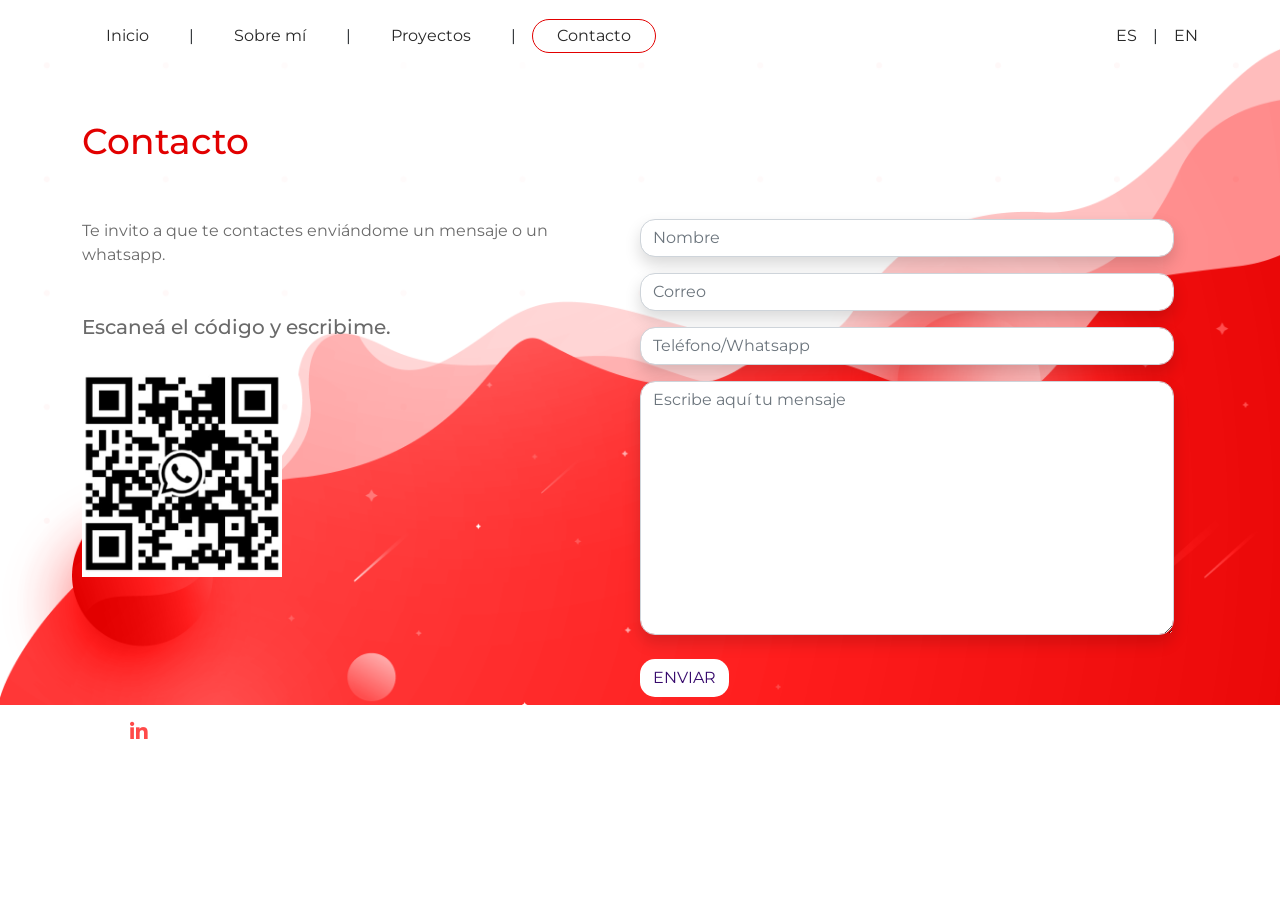
==== contacto.html @ f0998fdd "commit_1" ====
<!DOCTYPE html>
<html lang="es">

<head>
    <meta charset="UTF-8">
    <meta http-equiv="X-UA-Compatible" content="IE=edge">
    <meta name="viewport" content="width=device-width, initial-scale=1.0">
    <title>Contacto</title>
    <link rel="stylesheet" href="css/fontawesome/css/fontawesome.min.css">
    <link rel="stylesheet" href="css/fontawesome/css/all.min.css">
    <link rel="stylesheet" href="css/bootstrap/css/bootstrap.min.css">
    <link href="https://fonts.googleapis.com/css?family=Montserrat:100,200,300,400,500,600,700,800,900&display=swap"
        rel="stylesheet">
    <link rel="stylesheet" href="css/estilos.css">

</head>

<body id="contacto">
    <header>
        <nav class="navbar navbar-expand-md">
            <div class="container">
                <button class="navbar-toggler p-0" type="button" data-bs-toggle="collapse"
                    data-bs-target="#navbarCollapse" aria-controls="navbarCollapse" aria-expanded="false"
                    aria-label="Toggle navigation">
                    <i class="fas fa-bars"></i>
                </button>
                <div class="collapse navbar-collapse p-0" id="navbarCollapse">
                    <ul class="navbar-nav me-auto mb-2 mb-md-0">
                        <li class="nav-item">
                            <a class="nav-link pe-5" href="index.html">Inicio </a>
                        </li>
                        <li class="nav-item">
                            <a class="nav-link pe-5" href="sobre-mi.html">Sobre mí</a>
                        </li>
                        <li class="nav-item">
                            <a class="nav-link pe-5" href="proyectos.html">Proyectos</a>
                        </li>
                        <li class="nav-item">
                            <a class="nav-link active" href="contacto.html">Contacto</a>
                        </li>
                    </ul>
                    <form class="d-flex">
                        <ul class="navbar-nav me-auto mb-2 mb-md-0">
                            <li class="nav-item">
                                <a class="nav-linkl" href="contacto.html">ES</a>
                            </li>
                            <li class="nav-item">
                                <a class="nav-linkl" href="en/contact.html">EN</a>
                            </li>

                        </ul>
                    </form>
                </div>
            </div>
        </nav>
    </header>
    <main class="container">
        <div class="row">
            <div class="col-12 py-5">
                <h1>Contacto</h1>
            </div>
            <div class="row">
                <div class="col-12 col-sm-6">
                    <p>Te invito a que te contactes enviándome un mensaje o un whatsapp. </p>
                    <div class="codigo-qr">
                        <h2 class="mt-5">Escaneá el código y escribime.</h2>
                        <a href="https://api.whatsapp.com/send?phone=593515118325" target="_blank" title="Whatsapp">
                            <img class="mb-5 mt-4" src="images/whatsapp-qr.png" alt="QR">
                        </a>
                    </div>
                </div>

                <div class="col-12 col-sm-6">
                    <form action="" method="post">
                        <div>
                            <input type="text" name="txtNombre" id="txtNombre" placeholder="Nombre"
                                class="form-control shadow mb-3">
                        </div>
                        <div>
                            <input type="email" name="txtEmail" id="txtEmail" placeholder="Correo"
                                class="form-control shadow mb-3">
                        </div>
                        <div>
                            <input type="tel" name="txtTel" id="txtTel" placeholder="Teléfono/Whatsapp"
                                class="form-control shadow mb-3">
                        </div>
                        <div>
                            <textarea name="txtMensaje" id="txtMensaje" cols="30" rows="10"
                                placeholder="Escribe aquí tu mensaje" class="form-control shadow"></textarea>
                        </div>
                        <div>
                            <button type="submit" id="btnEnviar" class="btn mt-4">ENVIAR</button>
                        </div>
                    </form>
                </div>
            </div>
        </div>
        </div>

    </main>
    <footer class="footer mt-auto py-3 pb-5 ">
        <div class="container">
            <div class="row">
                <div class="col-12 col-sm-4">
                    <a href="https://github.com/LucasChanquia" target="_blank" title="Github"><i
                            class="fab fa-github"></i></a>
                    <a href="https://www.linkedin.com/in/lucas-javier-chanqu%C3%ADa-889103213/" target="_blank"
                        title="Linkedin"><i class="fab fa-linkedin-in"></i></a>
                </div>
                <div class="col-12 col-sm-4 footer-text text-center">
                    &#169 Lucas Chanquía. Todos los derechos reservados
                </div>
                <div class="col-12 col-sm-4 footer-text text-center">
                    <a href="mailto:lucaschanquia@gmail.com">lucaschanquia@gmail.com</a>
                </div>
            </div>
        </div>
    </footer>
    <script src="css/bootstrap/js/bootstrap.bundle.min.js"></script>
</body>

</html>
---- css/estilos.css ----
body{
    font-family: 'Montserrat', sans-serif;
}
h1{
    color: #E20000;
    font-size: 36px;
}
p{
    color:#6a6a6a;
    font-size: 16px;
}
input, textarea{
    border-radius: 15px !important;
} 
#contacto{
    background-image: url("../images/fondo-contacto.png");
    background-size: 100%;
    background-repeat: no-repeat;
}
#contacto h2{
    font-size: 20px;
    color: #6a6a6a;
}
#contacto img {
    width: 200px;
}
#proyectos{
 
    background-image: url("../images/fondo-proyectos.png");
    background-size: 100%;
    background-repeat: no-repeat;
}
#inicio{
    background-image: url("../images/fondo-contacto.png");
    background-size: 100%;
    background-repeat: no-repeat;
}
#inicio .cohete{
height: 400px;
cursor: pointer;
}
#inicio .div-cohete{
    height: 410px;
    cursor: pointer;
    }
#inicio .cohete:hover{
    height: 410px;
    cursor: pointer;
    }
#proyectos p{
    font-size: 14px;
}
#inicio .input-home p {
    color: white;
    font-size: 17px;
    border: 3px solid white;
    border-radius: 50px;
    font-weight: bold;
}

.color-gradiente{
    background: linear-gradient(to right,
     rgba(184,37,20,1) 0%,
     rgba(214,52,30,1) 47%,
     rgba(240,47,23,1) 70%,
     rgba(240,47,23,1) 100%);
}
#proyectos h2 {
    font-size: 16px;
    text-transform: uppercase;
    color: white;
    padding: 0px;
    margin: 0px;
}
#proyectos .btn-rojo {
    background-color: #E20000;
    color: white;
    font-weight: 100;
    border-radius: 15px;
}
#proyectos .btn-rojo:hover {
    background-color: #370a6d;
    color: white;
    font-weight: 100;
    border-radius: 15px;
}
#proyectos .nav-linkk{
    color: white;
    text-decoration: none;
}
#proyectos img{
    height:210px;
}
#proyectos .descripcion{
    height: 83.2px;
}
nav .nav-link{
    color: #282828;
    padding: 4px 24px !important;
}
.nav-linkl{
    color: #282828;
    text-decoration: none; 
}
nav .active{
    border: #E20000 solid 1px;
    border-radius: 20px; 
}
.link-rojo a{
    color: #E20000;
    text-decoration: none;
}
.btn{
    cursor: pointer;
    color: #370a6d;
    background-color: white;
    border-radius: 15px;
}
.btn:hover{
    background-color: #370a6d;
    color: white;
    border-radius: 15px;
}
footer, footer a, #inicio footer a, #incio .footer {
    color: white;
}
footer .fa-github {
    cursor: pointer;
    font-size: 30px;
}
.fa-github:hover{
    color: white;
}
#proyectos footer .fa-github{
    color: #ff4a49;
}
#proyectos .footer-text a, #proyectos .footer-text {
    color:#ff4a49;
}
#inicio .footer-text a, .footer-text{
    color: white;
}
footer .fa-linkedin-in{
    color: #ff4a49;
    background-color: white;
    font-size: 20px;
    border: 0px;
    height: 32px;
    width: 32px;
    text-align: center;
    padding: 8px 0 0 0;
    border-radius: 80px;
    margin: 0 8px;
}
.fa-bars{
    color: #ff4a49;
    border: #ff4a49 solid 1px;
    padding: 10px 15px;
    border-radius: 5px
    ;
}
.navbar-nav li + li::before {
    content: "|";
    padding: 1rem;
}
.nav-item {
    display: flex;
    justify-content: center;
    align-items: center;
}

@media(max-width: 750px) {
    #contacto{
        background-image: url("../images/fondo-proyectos.png");
    }
    #inicio{
 
        background-image: url("../images/fondo-proyectos.png");
        background-size: 100%;
    }
    footer {
        text-align: center;
    }
    footer, footer a, #inicio .footer-text, #inicio .footer-text a{
        color: #ff4a49;
    }
    footer .fa-github{
        color: #ff4a49;
    } 
    nav .active{
        border: #E20000 solid 1px;
        border-radius: 20px;
        width: 70px;
    }    
    a.nav-link {
        padding-left: 10px !important;
    }
    .btn{
        cursor: pointer;
        color: white;
        background-color: #E20000;
        border-radius: 15px;
    }
    .btn:hover{
        background-color: #370a6d;
        color: white;
        border-radius: 15px;    
    }
    #proyectos .card{
        border: black 1px solid;
        border-radius: 2px;
    }
    #proyectos .nav-linkk{
        color: #282828;
        text-decoration: none;
    }
    #inicio .input-home p{
        color: #282828;
        font-size: 17px;
        border: 2px solid #282828;
        border-radius: 50px;
        font-weight: bold;
    }
    #inicio .footer-text, #inicio .footer-text a, #proyectos .footer-text, #proyectos .footer-text a, #contacto .footer-text, #contacto .footer-text a{
        margin: 10px 0px 10px 0px;
    }
    #contacto .footer-text a, #contacto .footer-text{
        color: #E20000;
    }
}
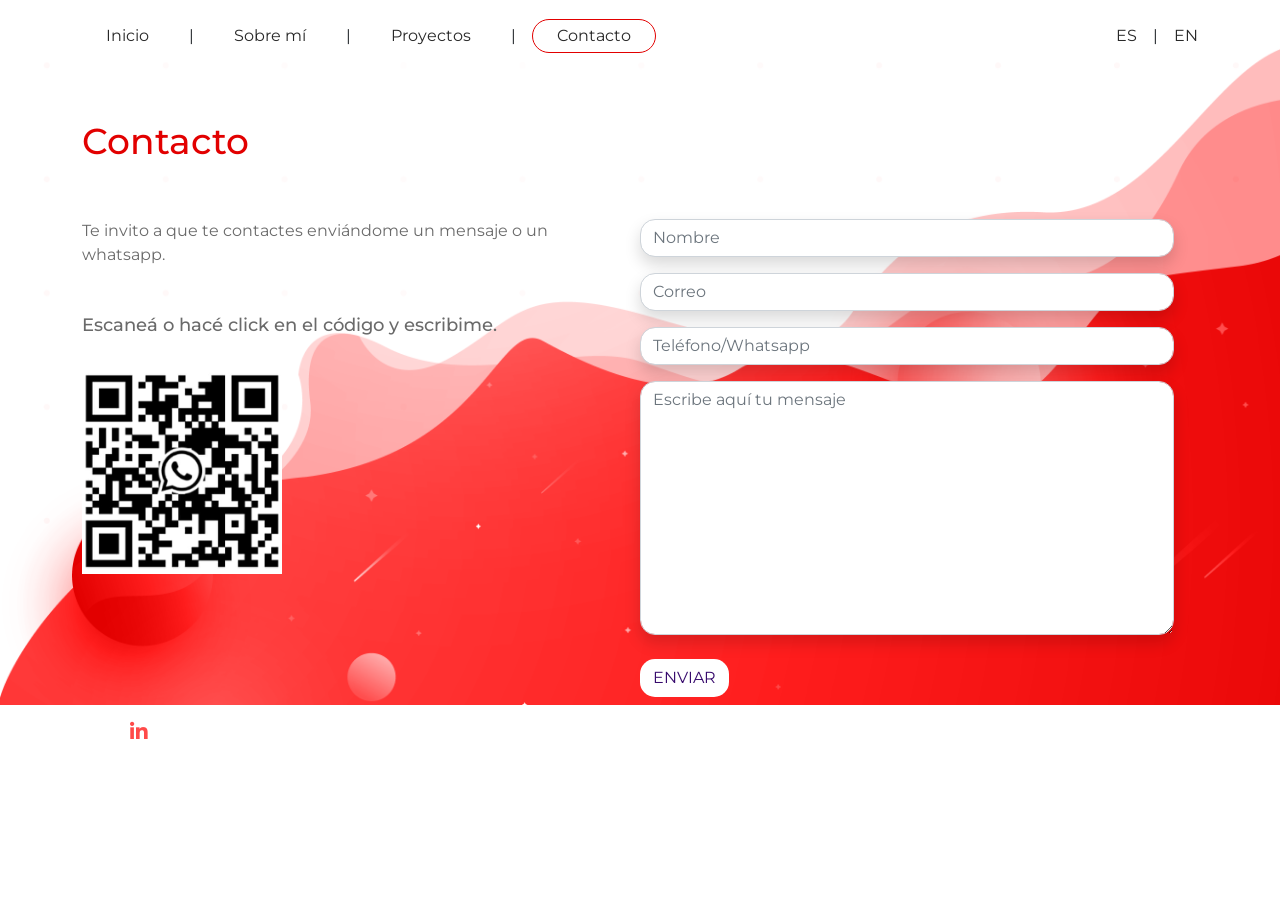
==== commit 29d843a5: "Cambios" ====
--- a/contacto.html
+++ b/contacto.html
@@ -63,7 +63,7 @@
                 <div class="col-12 col-sm-6">
                     <p>Te invito a que te contactes enviándome un mensaje o un whatsapp. </p>
                     <div class="codigo-qr">
-                        <h2 class="mt-5">Escaneá el código y escribime.</h2>
+                        <h2 class="mt-5">Escaneá o hacé click en el código y escribime.</h2>
                         <a href="https://api.whatsapp.com/send?phone=593515118325" target="_blank" title="Whatsapp">
                             <img class="mb-5 mt-4" src="images/whatsapp-qr.png" alt="QR">
                         </a>
--- a/css/estilos.css
+++ b/css/estilos.css
@@ -1,9 +1,12 @@
 body{
     font-family: 'Montserrat', sans-serif;
 }
-h1{
+h1, #sobre-mi h2{
     color: #E20000;
     font-size: 36px;
+}
+.tamaño{
+    height: 338px;
 }
 p{
     color:#6a6a6a;
@@ -17,14 +20,17 @@
     background-size: 100%;
     background-repeat: no-repeat;
 }
-#contacto h2{
-    font-size: 20px;
+#contacto h2 {
+    font-size: 18px;
     color: #6a6a6a;
+}
+#tecnologias h2{
+    font-size: 24px;
 }
 #contacto img {
     width: 200px;
 }
-#proyectos{
+#proyectos, #sobre-mi{
  
     background-image: url("../images/fondo-proyectos.png");
     background-size: 100%;
@@ -78,13 +84,27 @@
     font-weight: 100;
     border-radius: 15px;
 }
-#proyectos .btn-rojo:hover {
+#sobre-mi .btn-rojo{
+    background-color: #E20000;
+    color: white;
+    font-weight: 300;
+    border-radius: 50px;
+    text-decoration: none;
+}
+#proyectos .btn-rojo:hover{
     background-color: #370a6d;
     color: white;
     font-weight: 100;
     border-radius: 15px;
 }
-#proyectos .nav-linkk{
+#sobre-mi .btn-rojo:hover{
+    background-color: #370a6d;
+    color: white;
+    font-weight: 300;
+    border-radius: 50px;
+    text-decoration: none;
+}
+#proyectos .nav-linkk, #sobre-mi .nav-linkk{
     color: white;
     text-decoration: none;
 }
@@ -131,10 +151,10 @@
 .fa-github:hover{
     color: white;
 }
-#proyectos footer .fa-github{
+#proyectos footer .fa-github, #sobre-mi footer .fa-github{
     color: #ff4a49;
 }
-#proyectos .footer-text a, #proyectos .footer-text {
+#proyectos .footer-text a, #proyectos .footer-text , #sobre-mi .footer-text a, #sobre-mi .footer-text {
     color:#ff4a49;
 }
 #inicio .footer-text a, .footer-text{
@@ -168,6 +188,51 @@
     justify-content: center;
     align-items: center;
 }
+#tecnologias .card{
+    width: 182px;
+    position: relative;
+    display: flex;
+    flex-direction: column;
+    min-width: 0;
+    word-wrap: break-word;
+    background-color: #fff;
+    background-clip: border-box;
+    border: 1px solid rgba(0,0,0,.125);
+    border-radius: .25rem;
+}
+#tecnologias h3{
+    font-size: 14px;
+    color: #282828;
+    font-weight: 300;
+    text-align: center;
+}
+#tecnologias .color-gradiente{
+    background: rgba(184,37,20,1);
+    background: -moz-linear-gradient(left, rgba(184,37,20,1) 0%, rgba(214,52,30,1) 47%, rgba(240,47,23,1) 70%, rgba(240,47,23,1) 100%);
+    background: -webkit-gradient(left top, right top, color-stop(0%, rgba(184,37,20,1)), color-stop(47%, rgba(214,52,30,1)), color-stop(70%, rgba(240,47,23,1)), color-stop(100%, rgba(240,47,23,1)));
+    background: -webkit-linear-gradient(left, rgba(184,37,20,1) 0%, rgba(214,52,30,1) 47%, rgba(240,47,23,1) 70%, rgba(240,47,23,1) 100%);
+    background: -o-linear-gradient(left, rgba(184,37,20,1) 0%, rgba(214,52,30,1) 47%, rgba(240,47,23,1) 70%, rgba(240,47,23,1) 100%);
+    background: -ms-linear-gradient(left, rgba(184,37,20,1) 0%, rgba(214,52,30,1) 47%, rgba(240,47,23,1) 70%, rgba(240,47,23,1) 100%);
+    background: linear-gradient(to right, rgba(184,37,20,1) 0%, rgba(214,52,30,1) 47%, rgba(240,47,23,1) 70%, rgba(240,47,23,1) 100%);
+    filter: progid:DXImageTransform.Microsoft.gradient( startColorstr='#b82514', endColorstr='#f02f17', GradientType=1 );
+}
+#experiencia h2, #formacion h2 {
+    font-weight: 400;
+    font-size: 24px;
+}
+#experiencia h3, #formacion h3 {
+    color: #6A6A6A;
+    font-size: 18px;
+    font-weight: 600;
+}
+#formacion h4 {
+    color: #E20000;
+    font-size: 17px;
+}
+#experiencia h5, #formacion h5 {
+    color: #6A6A6A;
+    font-size: 14px;
+}
 
 @media(max-width: 750px) {
     #contacto{
